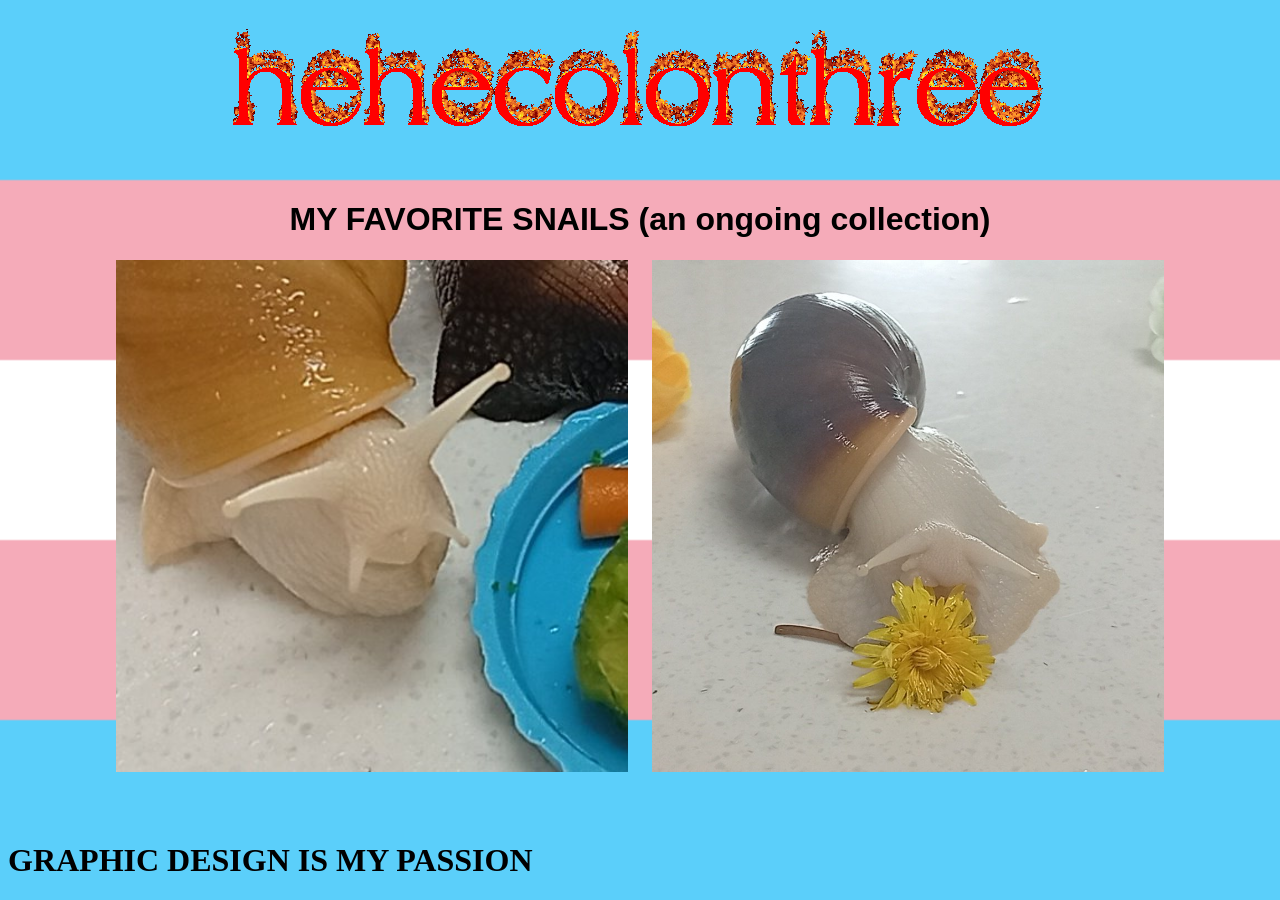
==== index.html @ ea5f04bd "Update and rename homepage.html to index.html" ====
<!DOCTYPE html>
<html>
<head>
    <meta charset="UTF-8" />
    <link rel="stylesheet" href="homepage.css">
    <title>hehe:3</title>
</head>
<body>
    <div class="backgroundContainer">
        <div class="header">
            <img src="hehe.gif" class="hehebanner">
        </div>
        <div class="snails">
            <h1 class="title">MY FAVORITE SNAILS (an ongoing collection)</h1>
            <a href="https://x.com/0ooO0oOOOooo0"><img src="snail1.png" class="snail1"></a>
            <a href="https://x.com/0ooO0oOOOooo0"> <img src="snail2.png" class="snail2"></a>
        </div>
        
        <div class="footer">
            <h1 class="help">GRAPHIC DESIGN IS MY PASSION</h1>
        </div>
    </div>
</body>
</html>
---- homepage.css ----
html {
  width: 100%;
  height: 100%;
  background-image: url(flagbackground.png);
  background-size: 100% 100%;
  cursor:url(snailcursor.png), auto;
}

.header {
  margin: auto;
  width: fit-content;
  margin-top: 1%;
}

.snails {
  margin: auto;
  padding-top: 40px;
  width: fit-content;
}

.title {
  text-align: center;
  font-family: sans-serif;
}

.snail1, .snail2 {
  display: inline-block;
  height: 512px;
  width: 512px;
  border: 1px;
  padding-left: 10px;
  padding-right: 10px;
  transition-property: scale;
  transition-duration: 20ms;
}

.snail1:hover, .snail2:hover {
  scale: 105%;
}

.footer {
  position: absolute;
  bottom: 0;
  margin: auto;
  
}
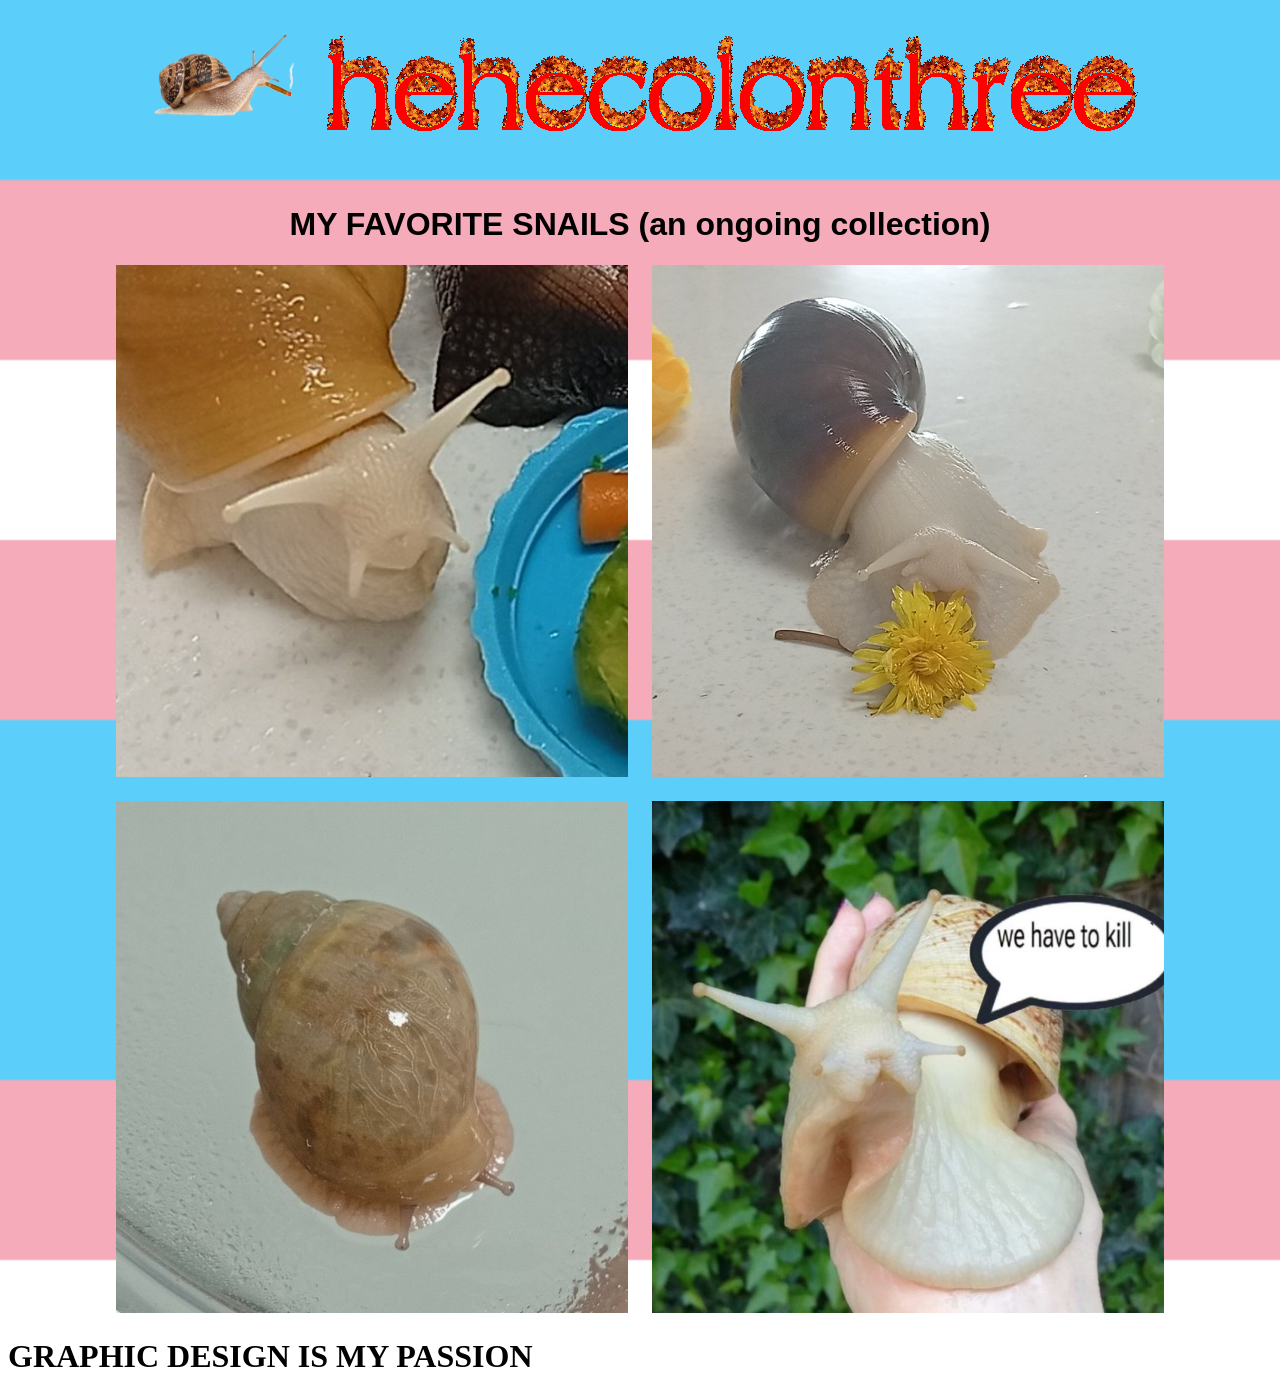
==== commit 0dd72598: "Add files via upload" ====
--- a/index.html
+++ b/index.html
@@ -8,12 +8,25 @@
 <body>
     <div class="backgroundContainer">
         <div class="header">
-            <img src="hehe.gif" class="hehebanner">
+            <div class="hehebanner">
+
+                <button class="smokingnsnailButton" onclick="var timestamp = new Date().getTime(); document.getElementById('smokingsnail').src = 'explode.gif' + '?' + timestamp">
+                    <img src="snailsmoking.gif" class="smokesnail" id="smokingsnail">
+                </button>
+
+                <img src="hehe.gif">
+            </div>
         </div>
         <div class="snails">
             <h1 class="title">MY FAVORITE SNAILS (an ongoing collection)</h1>
-            <a href="https://x.com/0ooO0oOOOooo0"><img src="snail1.png" class="snail1"></a>
-            <a href="https://x.com/0ooO0oOOOooo0"> <img src="snail2.png" class="snail2"></a>
+            <div class="snailrow1">
+                <a href="https://x.com/0ooO0oOOOooo0"><img src="snail1.png" class="snail1"></a>
+                <a href="https://x.com/0ooO0oOOOooo0"> <img src="snail2.png" class="snail2"></a>
+            </div>
+            <div class="snailrow2">
+                <a href="https://x.com/0ooO0oOOOooo0"><img src="snail3.png" class="snail1"></a>
+                <a href="https://x.com/0ooO0oOOOooo0"> <img src="snail4.png" class="snail2"></a>
+            </div>
         </div>
         
         <div class="footer">
@@ -21,4 +34,4 @@
         </div>
     </div>
 </body>
-</html>
+</html>
--- a/homepage.css
+++ b/homepage.css
@@ -7,6 +7,7 @@
 }
 
 .header {
+  position: relative;
   margin: auto;
   width: fit-content;
   margin-top: 1%;
@@ -23,8 +24,17 @@
   font-family: sans-serif;
 }
 
+.smokesnail {
+  margin: auto;
+  height: 128px;
+  width: auto;
+}
+
+.snailrow1 {
+  padding-bottom: 20px;
+}
+
 .snail1, .snail2 {
-  display: inline-block;
   height: 512px;
   width: 512px;
   border: 1px;
@@ -39,8 +49,12 @@
 }
 
 .footer {
-  position: absolute;
-  bottom: 0;
+  bottom: 90%;
   margin: auto;
-  
 }
+
+.smokingnsnailButton {
+  padding: 0;
+  border: none;
+  background: none;
+}
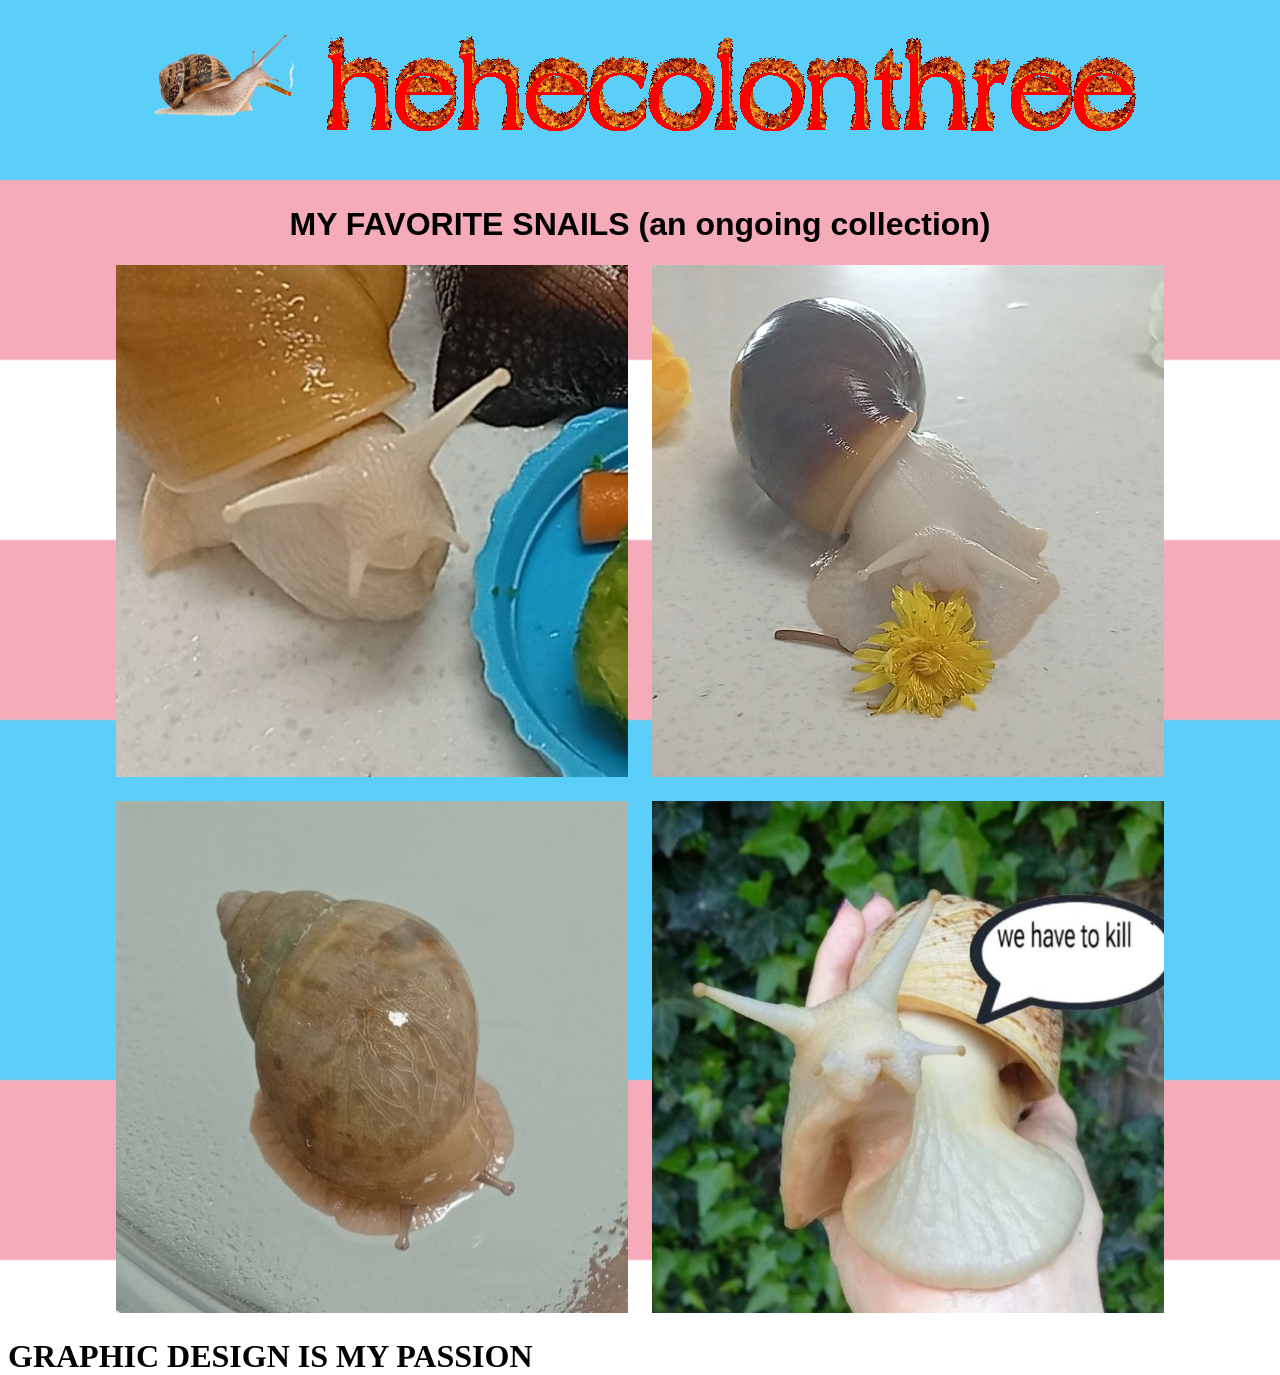
==== commit dac1782b: "icon" ====
--- a/index.html
+++ b/index.html
@@ -3,6 +3,7 @@
 <head>
     <meta charset="UTF-8" />
     <link rel="stylesheet" href="homepage.css">
+    <link rel="icon" type="image/x-icon" href="snailcursor.png">
     <title>hehe:3</title>
 </head>
 <body>
@@ -34,4 +35,4 @@
         </div>
     </div>
 </body>
-</html>+</html>
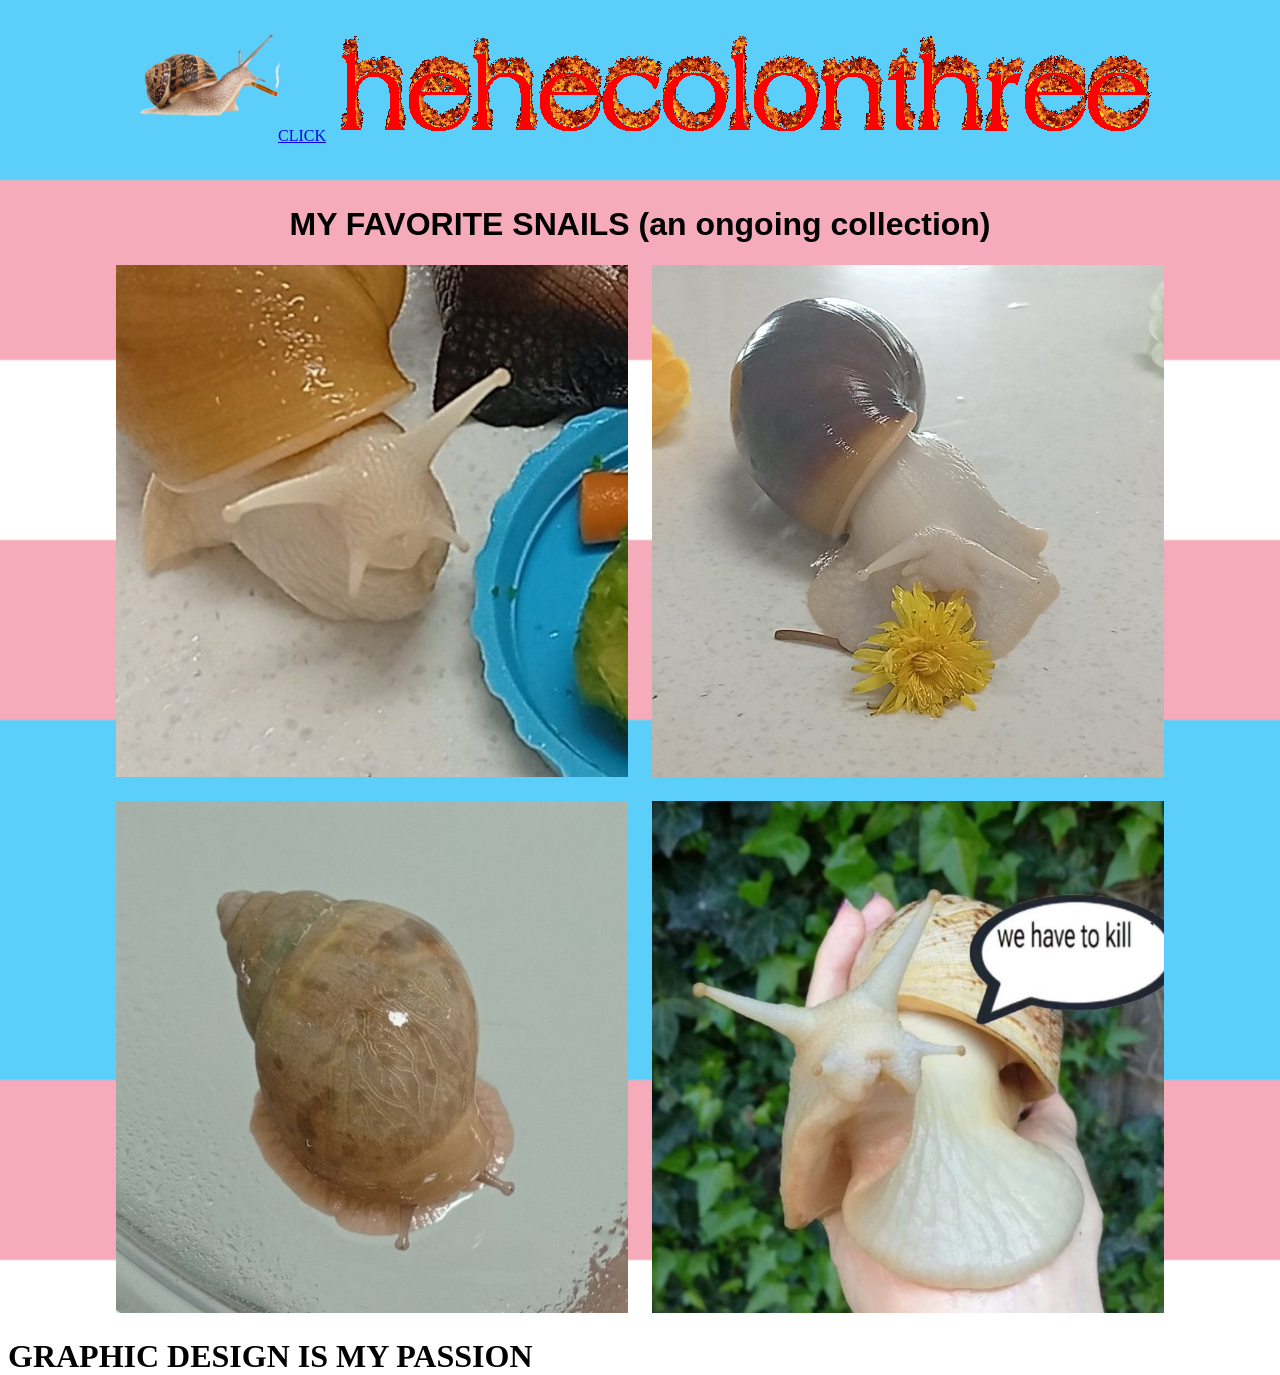
==== commit 893b4dfd: "about me" ====
--- a/index.html
+++ b/index.html
@@ -14,7 +14,7 @@
                 <button class="smokingnsnailButton" onclick="var timestamp = new Date().getTime(); document.getElementById('smokingsnail').src = 'explode.gif' + '?' + timestamp">
                     <img src="snailsmoking.gif" class="smokesnail" id="smokingsnail">
                 </button>
-
+                <a href="aboutme.html">CLICK</a>
                 <img src="hehe.gif">
             </div>
         </div>
--- a/homepage.css
+++ b/homepage.css
@@ -54,7 +54,8 @@
 }
 
 .smokingnsnailButton {
+  width: 160px;
   padding: 0;
   border: none;
   background: none;
-}+}
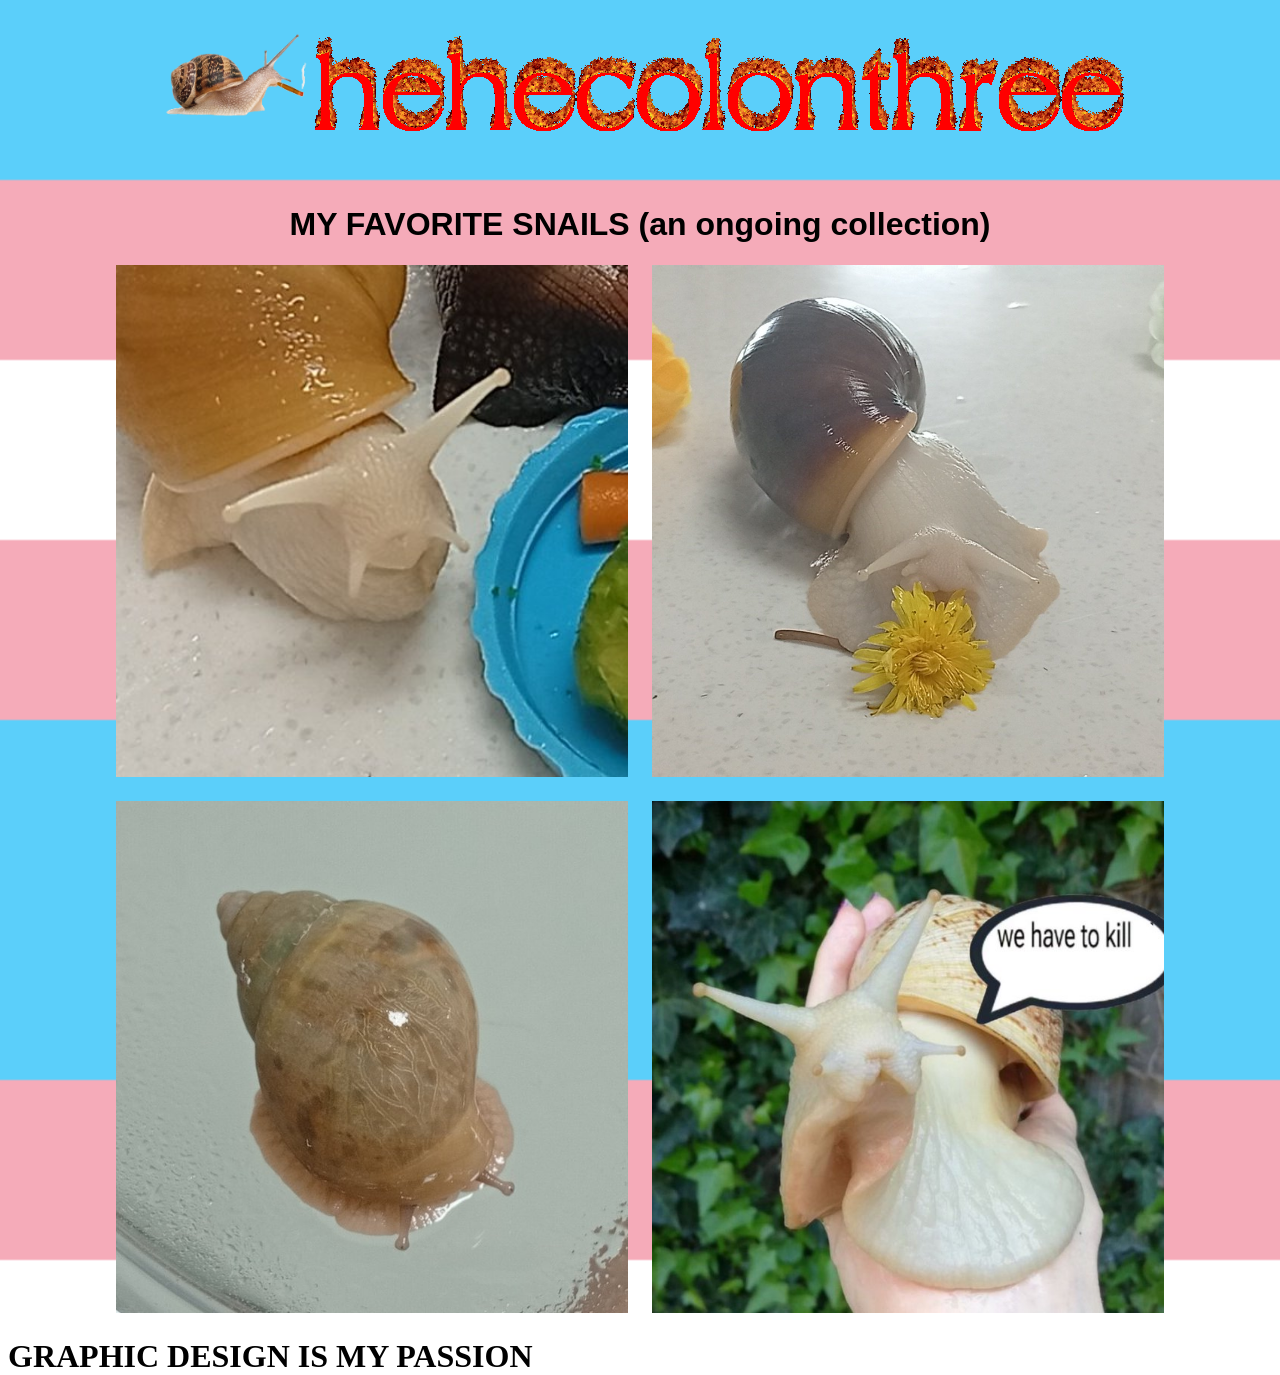
==== commit 2b155a13: "removed button in index.html" ====
--- a/index.html
+++ b/index.html
@@ -14,7 +14,6 @@
                 <button class="smokingnsnailButton" onclick="var timestamp = new Date().getTime(); document.getElementById('smokingsnail').src = 'explode.gif' + '?' + timestamp">
                     <img src="snailsmoking.gif" class="smokesnail" id="smokingsnail">
                 </button>
-                <a href="aboutme.html">CLICK</a>
                 <img src="hehe.gif">
             </div>
         </div>
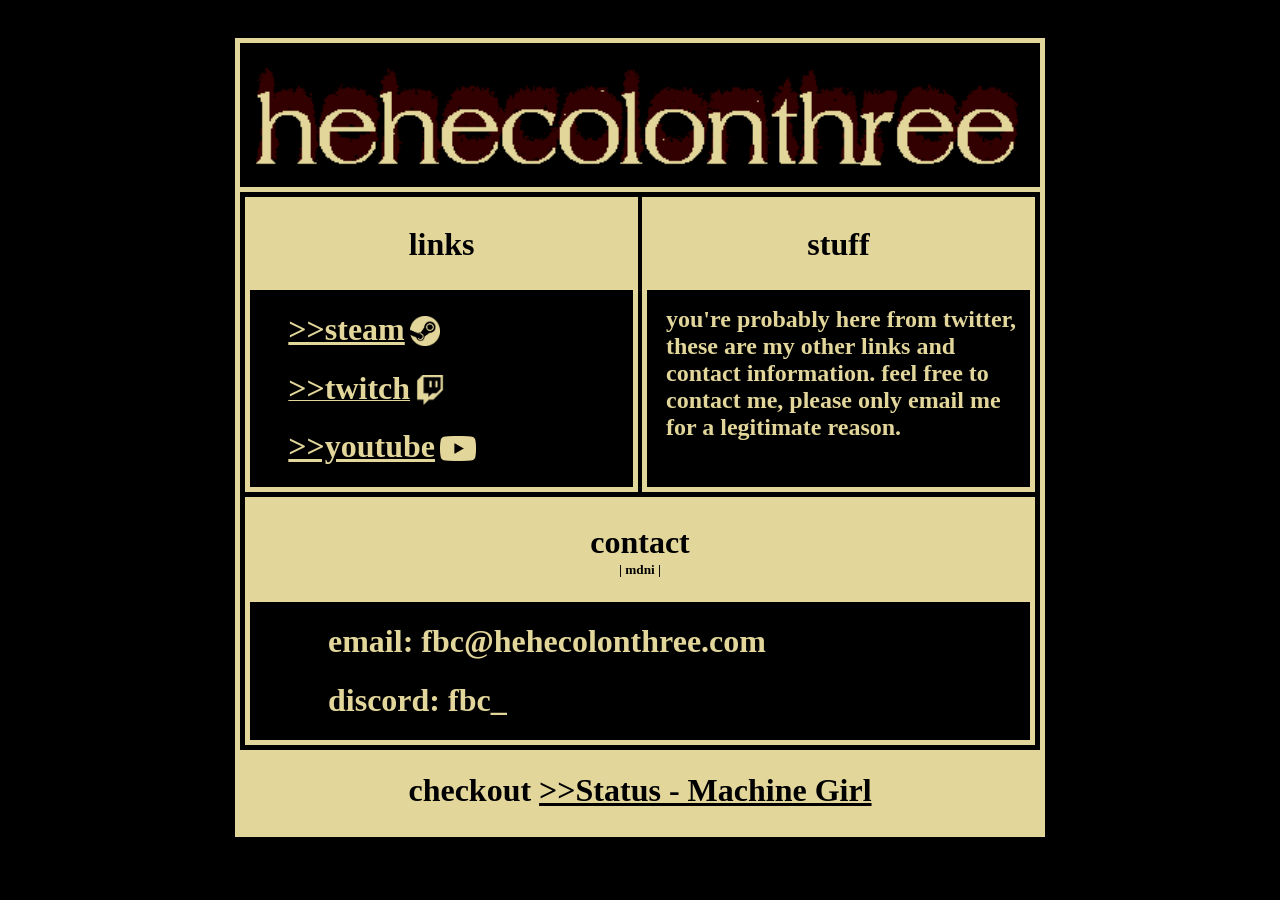
==== commit fd7da9b9: "Add files via upload" ====
--- a/index.html
+++ b/index.html
@@ -1,37 +1,54 @@
 <!DOCTYPE html>
 <html>
-<head>
-    <meta charset="UTF-8" />
-    <link rel="stylesheet" href="homepage.css">
-    <link rel="icon" type="image/x-icon" href="snailcursor.png">
-    <title>hehe:3</title>
-</head>
-<body>
-    <div class="backgroundContainer">
-        <div class="header">
-            <div class="hehebanner">
-
-                <button class="smokingnsnailButton" onclick="var timestamp = new Date().getTime(); document.getElementById('smokingsnail').src = 'explode.gif' + '?' + timestamp">
-                    <img src="snailsmoking.gif" class="smokesnail" id="smokingsnail">
-                </button>
-                <img src="hehe.gif">
+    <head>
+        <link rel="stylesheet" href="mainpagestyle.css">
+    </head>
+    <body>
+        <div class="main">
+            <div class="banner">
+                <img src="assets/hehe.gif" id="bannerimg">
+            </div>
+            <div class="content">
+                <div class="left">
+                    <div class="leftsubheader">
+                        <h1>links</h1>
+                    </div>
+                    <div class="leftcontent">
+                        <a href="https://steamcommunity.com/id/hehecolonthree/"><h1>>>steam<img src="assets/steamicon.png" style="height: 30px; position: absolute; padding-top: 5px; padding-left: 5px;"></h1></a>
+                        <a href="https://www.twitch.tv/hehecolonthree"><h1 id="twitchlink">>>twitch</h1><img src="assets/twitchicon.png" style="height: 30px; position: absolute; padding-top: 5px; padding-left: 5px;"></a>
+                        <a href="https://www.youtube.com/@FBCbdo"><h1>>>youtube<img src="assets/youtubeicon.png" style="height: 25px; position: absolute; padding-top: 8px; padding-left: 5px;"></h1></a>
+                    </div>
+                </div>
+                <div class="right">
+                    <div class="rightsubheader">
+                        <h1>stuff</h1>
+                    </div>
+                    <div class="rightcontent">
+                        <h1>you're probably here from twitter, 
+                            these are my other links and contact information.
+                             feel free to contact me, please only email me for a legitimate reason.</h1>
+                    </div>
+                </div>
+            </div>
+            <div class="contactborder">
+                <div class="contactcontainer">
+                    <div class="contactheader">
+                       <h1>contact</h1>
+                       <h5 id="mdni">| mdni |</h5>
+                    </div>
+                    <div class="contactcontentcontainer">
+                    <div class="contactcontent">
+                       <h1>email: fbc@hehecolonthree.com</h1>
+                       <h1>discord: fbc_</h1>
+                    </div>
+                    </div>
+                </div>
+            </div>
+            <div class="newsborder">
+                <div class="newscontent">
+                    <h1>checkout <a href="https://www.youtube.com/watch?v=si_6uuQF8ZI" id="checkoutlink" style="color: black;">>>Status - Machine Girl</a></h1>
+                </div>
             </div>
         </div>
-        <div class="snails">
-            <h1 class="title">MY FAVORITE SNAILS (an ongoing collection)</h1>
-            <div class="snailrow1">
-                <a href="https://x.com/0ooO0oOOOooo0"><img src="snail1.png" class="snail1"></a>
-                <a href="https://x.com/0ooO0oOOOooo0"> <img src="snail2.png" class="snail2"></a>
-            </div>
-            <div class="snailrow2">
-                <a href="https://x.com/0ooO0oOOOooo0"><img src="snail3.png" class="snail1"></a>
-                <a href="https://x.com/0ooO0oOOOooo0"> <img src="snail4.png" class="snail2"></a>
-            </div>
-        </div>
-        
-        <div class="footer">
-            <h1 class="help">GRAPHIC DESIGN IS MY PASSION</h1>
-        </div>
-    </div>
-</body>
-</html>
+    </body>
+</html>
--- a/mainpagestyle.css
+++ b/mainpagestyle.css
@@ -0,0 +1,127 @@
+html {
+    font-family: "Cascadia Mono";
+    font-smooth: never;
+    -webkit-font-smoothing : none;
+    color: white;
+    background-color: black;
+    padding-top: 30px;
+}
+
+.main {
+    margin: auto;
+    width: fit-content;
+    border:5px solid #e2d69a;
+}
+
+.banner {
+    border-bottom:5px solid #e2d69a;
+}
+
+#bannerimg {
+    text-align: center;
+    width: 800px;
+    user-select: none;
+    -webkit-user-drag: none;
+}
+
+.content {
+    display: flex;
+    padding-left: 5px;
+    padding-right: 5px;
+    padding-top: 5px;
+}
+
+.leftsubheader {
+    text-align: center;
+    color: black;
+    background-color: #e2d69a;
+    border-bottom:5px solid #e2d69a;
+    border-top: solid#e2d69a;
+}
+
+.left {
+    margin-right: auto;
+    text-align: left;
+    width: 48.5%;
+    border:5px solid #e2d69a;;
+    color: #e2d69a;
+}
+
+.leftcontent {
+    padding-left: 10%;
+}
+
+:link {
+    color: #e2d69a;
+}
+
+#twitchlink {
+    display: inline;
+    white-space: nowrap;
+}
+
+.rightsubheader {
+    text-align: center;
+    color: black;
+    background-color: #e2d69a;
+    border-bottom:5px solid #e2d69a;
+    border-top: solid#e2d69a;
+}
+
+.right {
+    margin-left: auto;
+    text-align: left;
+    width: 48.5%;
+    border:5px solid #e2d69a;
+    color: #e2d69a;
+}
+
+.rightcontent {
+    font-size: 12px;
+    width: 365px;
+    padding-left: 5%;
+    word-wrap: break-word;
+}
+
+.contactborder {
+    padding: 5px;
+}
+
+.contactcontainer {
+    border:5px solid #e2d69a;
+}
+
+.contactheader {
+    text-align: center;
+    background-color: #e2d69a;
+    border-top: 1px solid #e2d69a;
+    color: black;
+    border-bottom: 1px solid #e2d69a;
+}
+
+#mdni {
+    border: 0px;
+    padding: 0px;
+    margin-top: -20px;
+    position: relative;
+}
+
+.contactcontentcontainer {
+    color: #e2d69a;
+}
+
+.contactcontent {
+    padding-left: 10%;
+    text-align: left;
+}
+
+.newsborder {
+    border-top: 1px solid #e2d69a;
+    background-color: #e2d69a;
+    border-bottom: 1px solid #e2d69a;
+}
+
+.newscontent {
+    color: black;
+    text-align: center;
+}
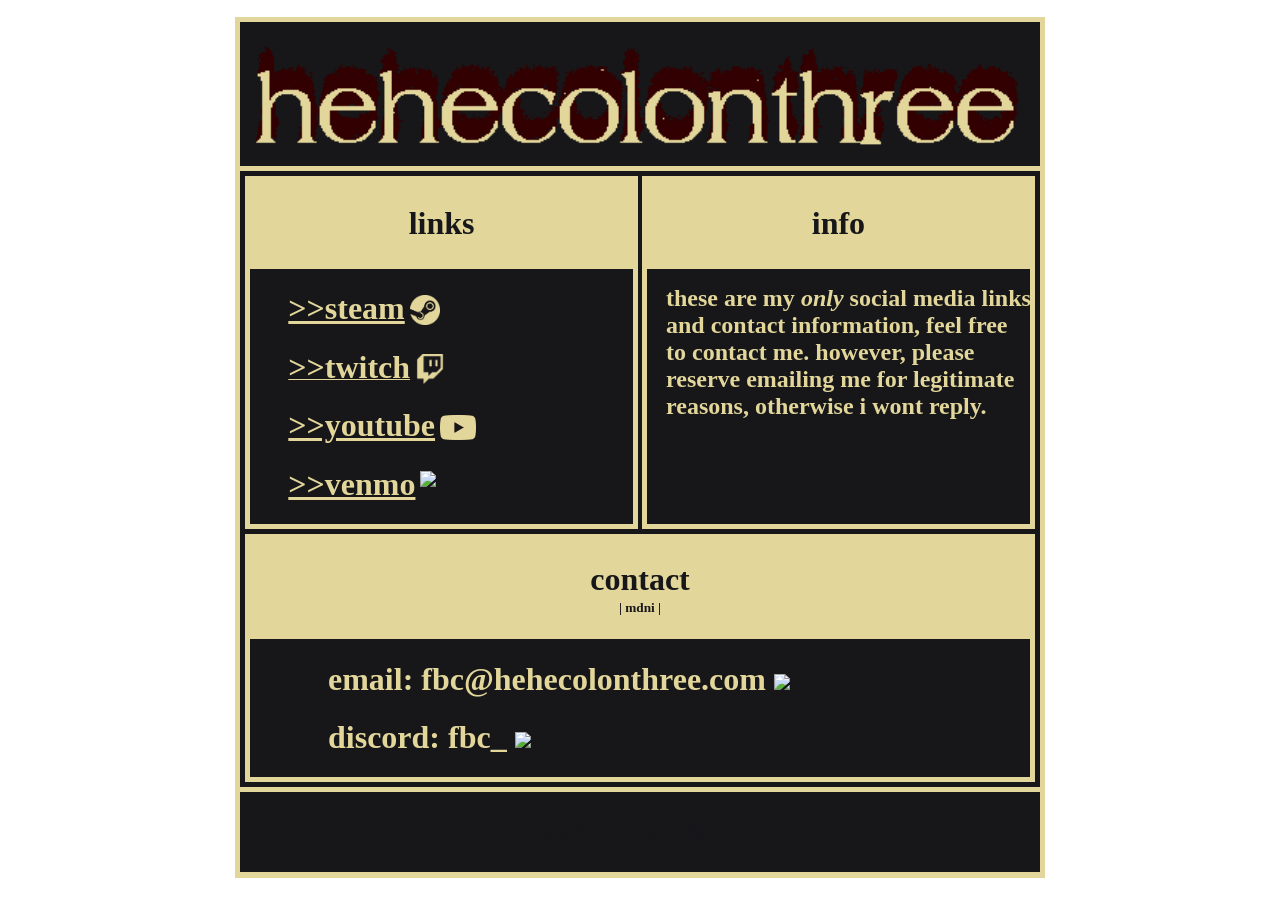
==== commit 02becde2: "updated index.html" ====
--- a/index.html
+++ b/index.html
@@ -2,6 +2,8 @@
 <html>
     <head>
         <link rel="stylesheet" href="mainpagestyle.css">
+        <link rel="icon" href="/assets/colonthree.png">
+        <!--idk how to make a website lolllll-->
     </head>
     <body>
         <div class="main">
@@ -15,18 +17,19 @@
                     </div>
                     <div class="leftcontent">
                         <a href="https://steamcommunity.com/id/hehecolonthree/"><h1>>>steam<img src="assets/steamicon.png" style="height: 30px; position: absolute; padding-top: 5px; padding-left: 5px;"></h1></a>
-                        <a href="https://www.twitch.tv/hehecolonthree"><h1 id="twitchlink">>>twitch</h1><img src="assets/twitchicon.png" style="height: 30px; position: absolute; padding-top: 5px; padding-left: 5px;"></a>
+                        <a href="https://www.twitch.tv/hehecolonthree"><h1 id="twitchlink">>>twitch<img src="assets/twitchicon.png" style="height: 30px; position: absolute; padding-top: 5px; padding-left: 5px;"></h1></a>
                         <a href="https://www.youtube.com/@FBCbdo"><h1>>>youtube<img src="assets/youtubeicon.png" style="height: 25px; position: absolute; padding-top: 8px; padding-left: 5px;"></h1></a>
+                        <a href="https://venmo.com/code?user_id=4232707013870794254&created=1776124323"><h1>>>venmo<img style="height: 30px ; position: absolute; padding-top: 5px; padding-left: 5px;" src="assets/venmoicon.png"></h1></a>
                     </div>
                 </div>
                 <div class="right">
                     <div class="rightsubheader">
-                        <h1>stuff</h1>
+                        <h1>info</h1>
                     </div>
                     <div class="rightcontent">
-                        <h1>you're probably here from twitter, 
-                            these are my other links and contact information.
-                             feel free to contact me, please only email me for a legitimate reason.</h1>
+                        <h1> these are my <em>only</em> social media links and contact information,
+                             feel free to contact me. however, please reserve emailing me for legitimate reasons, otherwise
+                            i wont reply.</h1>
                     </div>
                 </div>
             </div>
@@ -38,17 +41,32 @@
                     </div>
                     <div class="contactcontentcontainer">
                     <div class="contactcontent">
-                       <h1>email: fbc@hehecolonthree.com</h1>
-                       <h1>discord: fbc_</h1>
+                       <h1>email: <span id="emailspan">fbc@hehecolonthree.com</span> <img id="emailcopybutton" src="assets/copybuttonyellow.png" style="height: 25px;"></h1>
+                       <h1>discord: <span id="discordspan">fbc_</span> <img id="discordcopybutton" src="assets/copybuttonyellow.png" style="height: 25px;"></h1>
+                        <script>
+                            const emailspan = document.getElementById("emailspan").textContent;
+                            const emailcopybutton = document.getElementById("emailcopybutton");
+
+                            emailcopybutton.addEventListener('click', () => {
+                                navigator.clipboard.writeText(emailspan);
+                            });
+
+                            const discordspan = document.getElementById("discordspan").textContent;
+                            const discordcopybutton = document.getElementById("discordcopybutton");
+
+                            discordcopybutton.addEventListener('click', () => {
+                                navigator.clipboard.writeText(discordspan);
+                            });
+                        </script>
                     </div>
                     </div>
                 </div>
             </div>
             <div class="newsborder">
                 <div class="newscontent">
-                    <h1>checkout <a href="https://www.youtube.com/watch?v=si_6uuQF8ZI" id="checkoutlink" style="color: black;">>>Status - Machine Girl</a></h1>
+                    <h1>checkout <a href="https://www.youtube.com/watch?v=si_6uuQF8ZI" id="checkoutlink">>>Status - Machine Girl</a></h1>
                 </div>
             </div>
         </div>
     </body>
-</html>+</html>
--- a/mainpagestyle.css
+++ b/mainpagestyle.css
@@ -3,17 +3,36 @@
     font-smooth: never;
     -webkit-font-smoothing : none;
     color: white;
-    background-color: black;
-    padding-top: 30px;
+    background-image: url("assets/wavesmonocolorREDcrop.gif");
+    cursor: url("assets/cursorsmall.png") 0 0, auto;
+    /*background-color: #17171a;*/
+    background-size: 100vw 100vh;
+    background-repeat: no-repeat;
+    padding-top: 1vh;
+}
+
+a:hover {
+    cursor: url("assets/handcursor.png") 13 4, pointer;
+}
+#emailcopybutton:hover {
+    cursor: url("assets/handcursor.png") 13 4, pointer;
+}
+#discordcopybutton:hover {
+    cursor: url("assets/handcursor.png") 13 4, pointer;
 }
 
 .main {
+    /*background-image: url("assets/wavesmonocolorcrop.gif");
+    background-size: 100vw 100vh;*/
+    background-color: #17171a;
     margin: auto;
     width: fit-content;
     border:5px solid #e2d69a;
+    /*box-shadow: -5px -5px 5px #17171a;*/
 }
 
 .banner {
+    background-color: #17171a;
     border-bottom:5px solid #e2d69a;
 }
 
@@ -33,13 +52,14 @@
 
 .leftsubheader {
     text-align: center;
-    color: black;
+    color: #17171a;
     background-color: #e2d69a;
     border-bottom:5px solid #e2d69a;
     border-top: solid#e2d69a;
 }
 
 .left {
+    background-color: #17171a;
     margin-right: auto;
     text-align: left;
     width: 48.5%;
@@ -62,13 +82,14 @@
 
 .rightsubheader {
     text-align: center;
-    color: black;
+    color: #17171a;
     background-color: #e2d69a;
     border-bottom:5px solid #e2d69a;
     border-top: solid#e2d69a;
 }
 
 .right {
+    background-color: #17171a;
     margin-left: auto;
     text-align: left;
     width: 48.5%;
@@ -88,6 +109,7 @@
 }
 
 .contactcontainer {
+    background-color: #17171a;
     border:5px solid #e2d69a;
 }
 
@@ -95,7 +117,7 @@
     text-align: center;
     background-color: #e2d69a;
     border-top: 1px solid #e2d69a;
-    color: black;
+    color: #17171a;
     border-bottom: 1px solid #e2d69a;
 }
 
@@ -116,12 +138,19 @@
 }
 
 .newsborder {
-    border-top: 1px solid #e2d69a;
-    background-color: #e2d69a;
+    border-top: 5px solid #e2d69a;
+    background-color: #17171a;
+    background-image: url("assets/wavesmonocolorcrop.gif");
+    background-repeat: no-repeat;
+    background-size: 100%;
     border-bottom: 1px solid #e2d69a;
 }
 
 .newscontent {
-    color: black;
+    color: #17171a;
     text-align: center;
-}+}
+
+#checkoutlink {
+    color: #17171a;
+}
